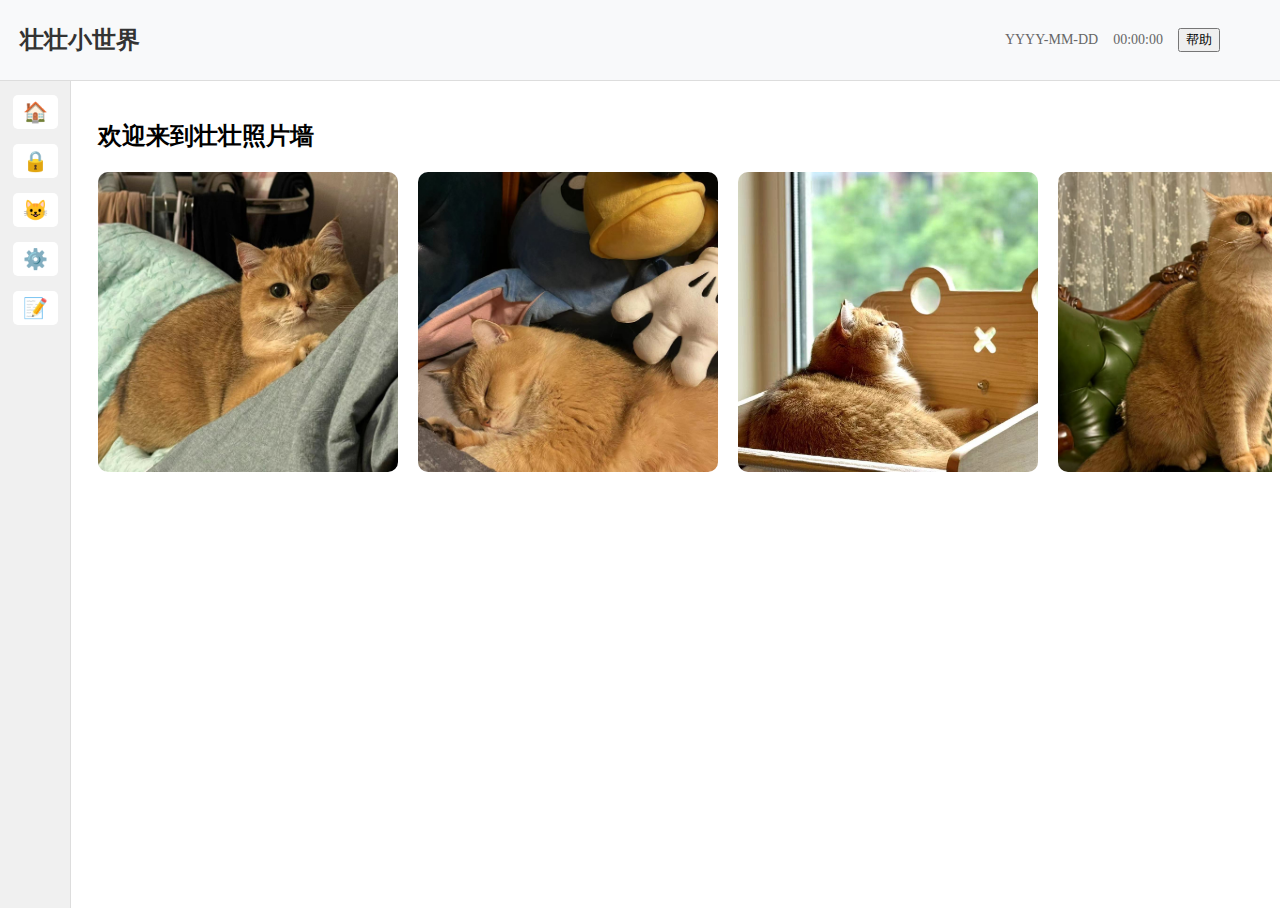
==== cat.html @ 491b54a9 "add main cat lock and set html" ====
<!DOCTYPE html>
<html lang="en">
<head>
    <meta charset="UTF-8">
    <meta name="viewport" content="width=device-width, initial-scale=1.0">
    <title>猫咪页面</title>
    <link rel="stylesheet" href="CSS/main.css">
    <style>
        .cat-gallery {
            width: 100%;
            overflow: hidden;
            position: relative;
        }
        .cat-gallery-inner {
            display: flex;
            animation: slide 30s linear infinite;
        }
        .cat-item {
            flex: 0 0 300px;
            height: 300px;
            margin-right: 20px;
        }
        .cat-item img {
            width: 100%;
            height: 100%;
            object-fit: cover;
            border-radius: 10px;
        }
        @keyframes slide {
            0% {
                transform: translateX(0);
            }
            100% {
                transform: translateX(-100%);
            }
        }
        .cat-gallery:hover .cat-gallery-inner {
            animation-play-state: paused;
        }
    </style>
</head>
<body>
    <header>
        <h1>壮壮小世界</h1>
        <div class="date-info">
            <span id="date">YYYY-MM-DD</span>
            <span id="clock">00:00:00</span>
            <button class="help">帮助</button>
        </div>
    </header>

    <div class="content-wrapper">
        <aside class="sidebar">
            <button class="icon" data-page="main.html">🏠</button>
            <button class="icon">🔒</button>
            <button class="icon" data-page="cat.html">😺</button>
            <button class="icon">⚙️</button>
            <button class="icon">📝</button>
        </aside>

        <main>
            <h2>欢迎来到壮壮照片墙</h2>
            <div class="cat-gallery">
                <div class="cat-gallery-inner">
                    <div class="cat-item"><img src="images/cat1.jpg" alt="猫咪1"></div>
                    <div class="cat-item"><img src="images/cat2.jpg" alt="猫咪2"></div>
                    <div class="cat-item"><img src="images/cat3.jpg" alt="猫咪3"></div>
                    <div class="cat-item"><img src="images/cat4.jpg" alt="猫咪4"></div>
                    <div class="cat-item"><img src="images/cat5.jpg" alt="猫咪5"></div>
                    <div class="cat-item"><img src="images/cat6.jpg" alt="猫咪6"></div>
                    <div class="cat-item"><img src="images/cat7.jpg" alt="猫咪7"></div>
                    <div class="cat-item"><img src="images/cat8.jpg" alt="猫咪8"></div>
                    <div class="cat-item"><img src="images/cat9.jpg" alt="猫咪9"></div>
                    <div class="cat-item"><img src="images/cat10.jpg" alt="猫咪10"></div>
                    <div class="cat-item"><img src="images/cat11.jpg" alt="猫咪11"></div>
                    <div class="cat-item"><img src="images/cat12.jpg" alt="猫咪12"></div>
                    <!-- 复制前面的图片，确保无缝循环 -->
                    <div class="cat-item"><img src="images/cat1.jpg" alt="猫咪1"></div>
                    <div class="cat-item"><img src="images/cat2.jpg" alt="猫咪2"></div>
                    <div class="cat-item"><img src="images/cat3.jpg" alt="猫咪3"></div>
                    <div class="cat-item"><img src="images/cat4.jpg" alt="猫咪4"></div>
                    <div class="cat-item"><img src="images/cat5.jpg" alt="猫咪5"></div>
                    <div class="cat-item"><img src="images/cat6.jpg" alt="猫咪6"></div>
                    <div class="cat-item"><img src="images/cat7.jpg" alt="猫咪7"></div>
                    <div class="cat-item"><img src="images/cat8.jpg" alt="猫咪8"></div>
                    <div class="cat-item"><img src="images/cat9.jpg" alt="猫咪9"></div>
                    <div class="cat-item"><img src="images/cat10.jpg" alt="猫咪10"></div>
                    <div class="cat-item"><img src="images/cat11.jpg" alt="猫咪11"></div>
                    <div class="cat-item"><img src="images/cat12.jpg" alt="猫咪12"></div>
                </div>
            </div>
        </main>
    </div>

    <script src="JS/clock.js"></script>
    <script src="JS/sidebar-navigation.js"></script>
</body>
</html>
---- CSS/main.css ----
/* <!-- content 包含实际内容 文本 图片-->
<!-- Padding 内边距 内容与边框之间的空间 -->
 <!-- Border 边框 盒子的边界 围绕内边距的外部 -->
  <!-- Margin 外边距 边框外部 盒子与其他元素之间的空间 --> */
  
 .content-wrapper {
    display: flex;
    margin-top: 80px; /* 增加顶部边距 */
    height: calc(100vh - 80px);
    overflow: hidden;
 }

 main {
    display: flex;
    flex-direction: column;
    flex: 1;
    margin-left: 70px; /* 增加左侧边距 */
    padding: 20px; /* 添加内边距 */
 }

 .encryption-decryption-panel, .notifications, .notebook {
    background-color: #ffffff;
    border-radius: 10px;
    box-shadow: 0 0 10px rgba(0, 0, 0, 0.1);
    margin-bottom: 20px; /* 增加底部边距 */
    padding: 20px;
    overflow-y: auto;
    max-height: calc(100vh - 100px);
 }

 .encryption-decryption-panel {
    display: flex;
    flex-direction: column;
    gap: 15px;
    flex: 2;
 }

 .notifications {
    flex: 1;
 }

 .notifications .notification-box {
    max-height: 300px;
    overflow-y: auto;
 }

 .notebook {
   margin-bottom: 40px;
   margin-top: 20px;
   margin-right: 20px;
   flex: 0.5;
 }

 .notebook ul {
    list-style-type: none;
    padding: 0;
 }

 .notebook li {
    margin-bottom: 10px;
    padding: 10px;
    background-color: #f0f0f0;
    border-radius: 5px;
 }

 .add-note {
    background-color: pink;
    color: white;
    border: none;
    padding: 10px 15px;
    border-radius: 5px;
    cursor: pointer;
 }

 .remove-note {
   background-color: pink;
   color: white;
   border: none;
   padding: 10px 15px;
   border-radius: 5px;
   cursor: pointer;
   margin-left:77%; /* 靠板块右边 */
 }

 /* 侧边栏样式 */
 .sidebar {
    background-color: #f0f0f0;
    padding: 15px 10px; /* 减小左右内边距 */
    width: 50px; /* 减小宽度 */
    display: flex;
    flex-direction: column;
    align-items: center;
    gap: 15px;
    position: fixed;
    top: 80px; /* 与顶栏保持一致 */
    left: 0; /* 确保靠左对齐 */
    height: calc(100vh - 80px); /* 调整高度 */
    border-right: 1px solid #ddd;
    z-index: 100;
 }

 .sidebar .icon {
    background-color: #ffffff; /* 改为白底 */
    color: #000000; /* 改为黑色图标 */
    padding: 5px 10px; /* 调整图标内边距 */
    border: none;
    border-radius: 5px; /* 改为和help button一样的形状 */
    cursor: pointer;
    transition: background-color 0.3s ease, color 0.3s ease; /* 添加颜色过渡 */
    font-size: 20px; /* 增大图标 */
 }

 .sidebar .icon:hover {
    background-color: #ff69b4; /* 触碰时变色 */
    color: #ffffff; /* 触碰时图标变为白色 */
 }

 /* 顶栏样式 */
 header {
    background-color: #f8f9fa;
    padding: 10px 20px;
    display: flex;
    justify-content: space-between;
    align-items: center;
    border-bottom: 1px solid #ddd;
    position: fixed;
    width: 100%;
    top: 0;
    left: 0;
    z-index: 1000;
    height: 60px;
 }

 header h1 {
    font-size: 24px;
    color: #333;
 }

 .date-info {
    display: flex;
    align-items: center;
    gap: 15px;
    position: absolute; /* 使用绝对定位 */
    right: 100px; /* 距离右边 100px */
    top: 50%; /* 垂直居中 */
    transform: translateY(-50%); /* 精确垂直居中 */
 }

 .date-info span {
    font-size: 14px;
    color: #666;
 }

 .login {
    background-color: pink;
    color: black;
    border: none;
    padding: 5px 10px;
    border-radius: 5px;
    cursor: pointer;
 }

 .login:hover {
   background-color: rgb(255, 106, 47);
 }

 .popup {
    position: fixed;
    top: 0;
    left: 0;
    width: 100%;
    height: 100%;
    background-color: rgba(0, 0, 0, 0.5);
    display: flex;
    justify-content: center;
    align-items: center;
    z-index: 1000;
}

.popup-content {
    background-color: white;
    padding: 20px;
    border-radius: 5px;
    width: 300px;
}

.popup-content h2 {
    margin-top: 0;
}

.popup-content textarea {
    width: 100%;
    height: 100px;
    margin-bottom: 10px;
}

.popup-buttons {
    display: flex;
    justify-content: flex-end;
}

.popup-buttons button {
    margin-left: 10px;
}
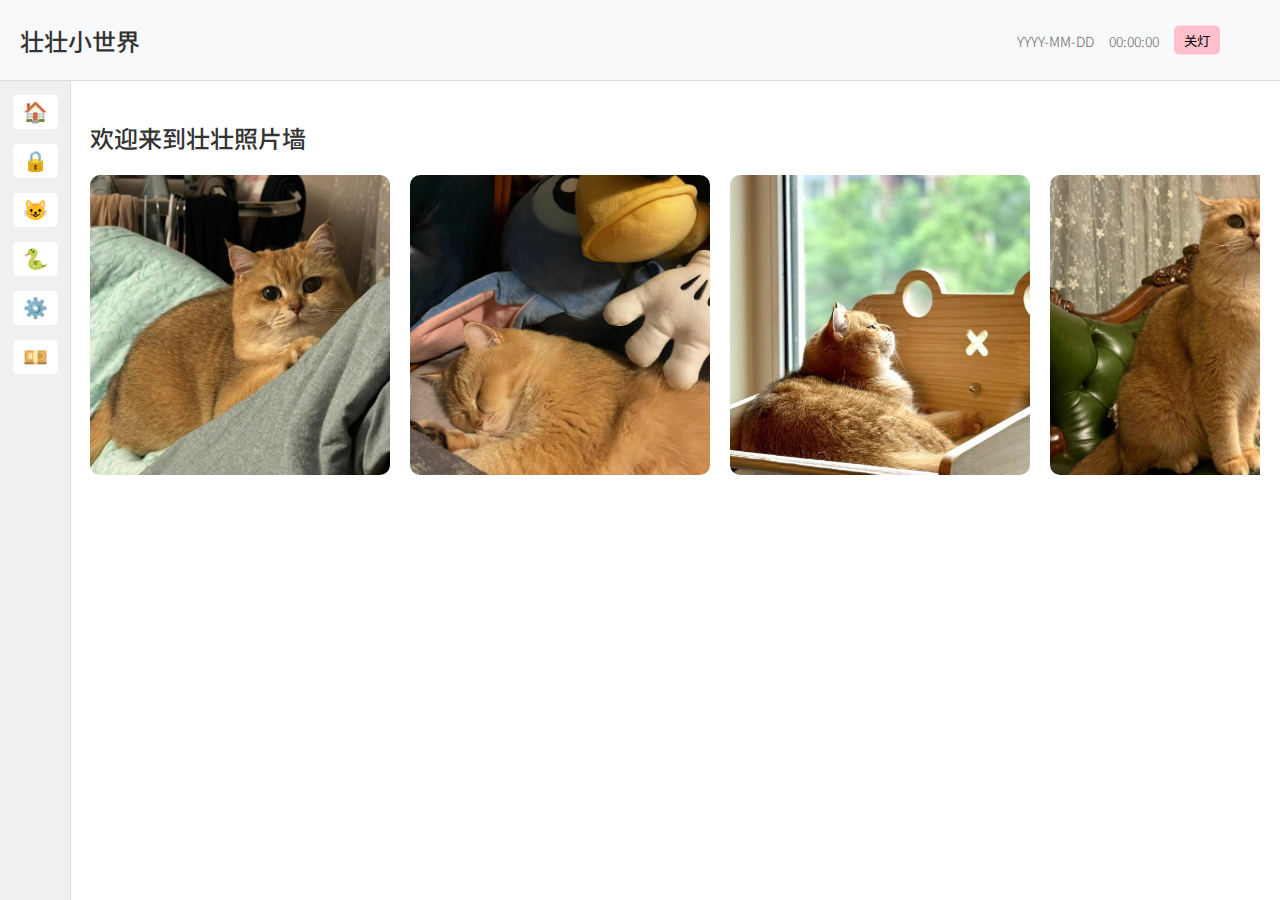
==== commit 6a354153: "add snake.html" ====
--- a/cat.html
+++ b/cat.html
@@ -5,6 +5,9 @@
     <meta name="viewport" content="width=device-width, initial-scale=1.0">
     <title>猫咪页面</title>
     <link rel="stylesheet" href="CSS/main.css">
+    <link rel="stylesheet" href="CSS/pointer-particles.css">
+    <link rel="stylesheet" href="CSS/cat.css">
+    <link rel="stylesheet" href="CSS/cute-font.css">
     <style>
         .cat-gallery {
             width: 100%;
@@ -45,17 +48,18 @@
         <div class="date-info">
             <span id="date">YYYY-MM-DD</span>
             <span id="clock">00:00:00</span>
-            <button class="help">帮助</button>
+            <button id="toggleLight" class="help">关灯</button>
         </div>
     </header>
 
     <div class="content-wrapper">
         <aside class="sidebar">
             <button class="icon" data-page="main.html">🏠</button>
-            <button class="icon">🔒</button>
+            <button class="icon" data-page="lock.html">🔒</button>
             <button class="icon" data-page="cat.html">😺</button>
-            <button class="icon">⚙️</button>
-            <button class="icon">📝</button>
+            <button class="icon" data-page="snake.html">🐍</button>
+            <button class="icon" data-page="set.html">⚙️</button>
+            <button class="icon" data-page="money.html">💴</button>
         </aside>
 
         <main>
@@ -92,7 +96,11 @@
         </main>
     </div>
 
+    <div class="custom-cursor"></div>
+    <script src="JS/pointer-particles.js"></script>
     <script src="JS/clock.js"></script>
     <script src="JS/sidebar-navigation.js"></script>
+    <script src="JS/auto-logout.js"></script>
+    <script src="JS/cat.js"></script>
 </body>
 </html>--- a/CSS/main.css
+++ b/CSS/main.css
@@ -164,6 +164,19 @@
    background-color: rgb(255, 106, 47);
  }
 
+ .help {
+   background-color: pink;
+   color: black;
+   border: none;
+   padding: 5px 10px;
+   border-radius: 5px;
+   cursor: pointer;
+}
+
+.help:hover {
+  background-color: rgb(255, 106, 47);
+}
+
  .popup {
     position: fixed;
     top: 0;
@@ -201,4 +214,44 @@
 
 .popup-buttons button {
     margin-left: 10px;
+}
+
+/* 在文件末尾添加 */
+.content-wrapper {
+    display: flex;
+    flex-wrap: wrap;
+}
+
+.sidebar {
+    flex: 0 0 auto;
+}
+
+.remove-note {
+   background-color: pink;
+   color: white;
+   border: none;
+   padding: 10px 15px;
+   border-radius: 5px;
+   cursor: pointer;
+   position: absolute; /* 使用绝对定位 */
+   right: 20px; /* 距离右边 20px */
+   top: 10px; /* 距离顶部 10px */
+}
+
+.notebook {
+   margin-bottom: 40px;
+   margin-top: 20px;
+   margin-right: 20px;
+   flex: 0.5;
+   position: relative; /* 添加相对定位 */
+}
+
+main {
+    flex: 1;
+    min-width: 0;
+}
+
+img {
+    max-width: 100%;
+    height: auto;
 }--- a/CSS/pointer-particles.css
+++ b/CSS/pointer-particles.css
@@ -0,0 +1,8 @@
+body {
+    margin: 0;
+    overflow: hidden;
+}
+
+canvas {
+    display: block;
+}--- a/CSS/cute-font.css
+++ b/CSS/cute-font.css
@@ -0,0 +1,73 @@
+@import url('https://fonts.googleapis.com/css2?family=Noto+Sans+SC:wght@300;400;500&display=swap');
+
+body, button, input, textarea {
+    font-family: 'Noto Sans SC', sans-serif;
+    color: #333333;
+    font-weight: 300;
+}
+
+h1, h2, h3, h4, h5, h6 {
+    font-family: 'Noto Sans SC', sans-serif;
+    font-weight: 500;
+    color: #333333;
+}
+
+.icon {
+    font-family: sans-serif;
+}
+
+/* 为链接设置颜色 */
+a {
+    color: #0066cc;
+    text-decoration: none;
+}
+
+a:hover {
+    text-decoration: underline;
+}
+
+/* 为按钮设置统一的文本颜色 */
+button {
+    color: #ffffff;
+    background-color: #4CAF50;
+    border: none;
+    padding: 10px 20px;
+    cursor: pointer;
+    transition: background-color 0.3s;
+    font-weight: 400;
+}
+
+button:hover {
+    background-color: #45a049;
+}
+
+/* 为输入框设置统一的文本颜色 */
+input, textarea {
+    color: #333333;
+    border: 1px solid #cccccc;
+    padding: 8px;
+}
+
+/* 为占位符文本设置颜色 */
+::placeholder {
+    color: #999999;
+}
+
+/* 在文件末尾添加 */
+@media screen and (max-width: 428px) {
+    body, button, input, textarea {
+        font-size: 14px;
+    }
+
+    h1 {
+        font-size: 24px;
+    }
+
+    h2 {
+        font-size: 20px;
+    }
+
+    h3, h4, h5, h6 {
+        font-size: 18px;
+    }
+}